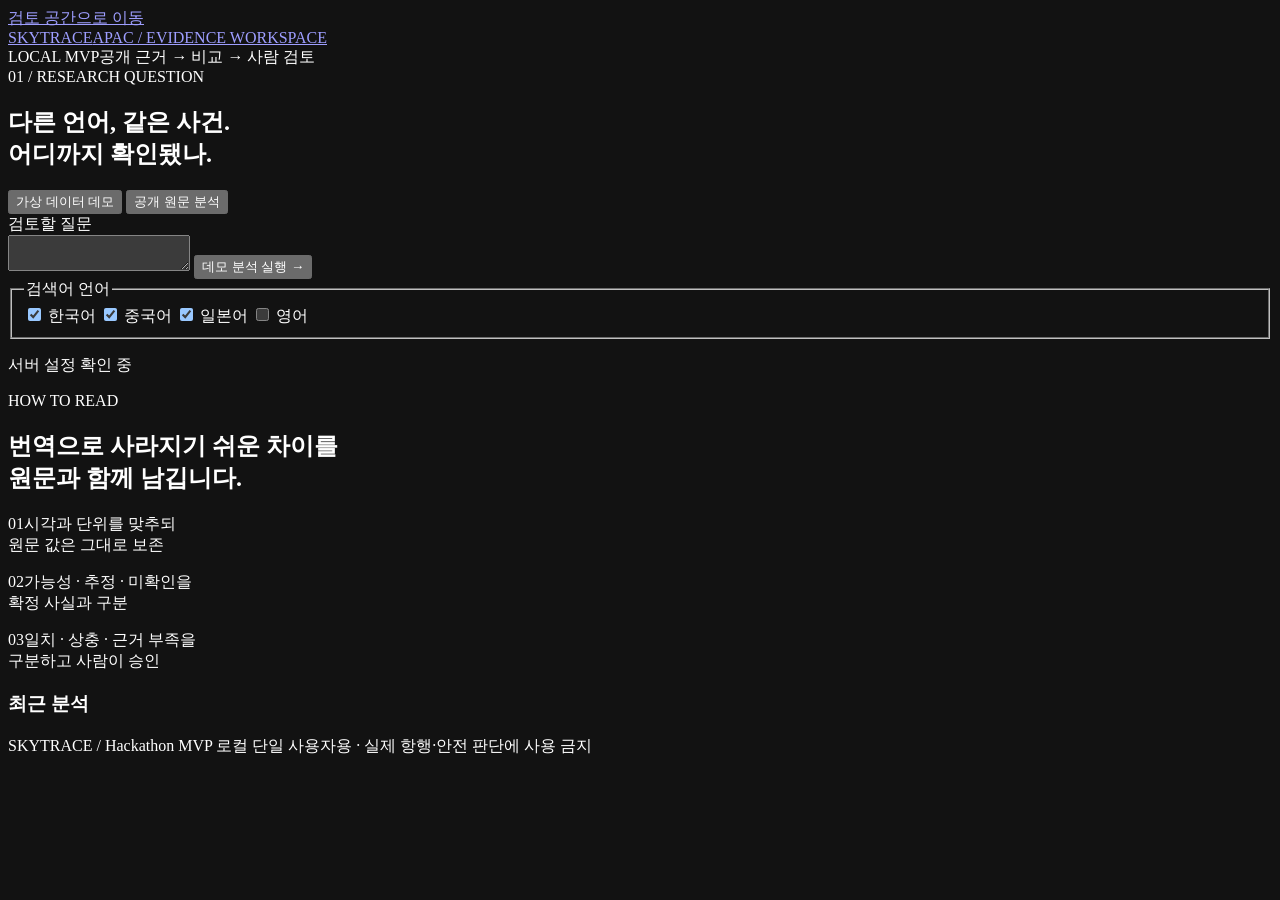
==== app/static/index.html @ a8eb0d34 "merge: review-ui 기능을 develop에 통합" ====
<!doctype html>
<html lang="ko">
<head>
  <meta charset="utf-8">
  <meta name="viewport" content="width=device-width,initial-scale=1">
  <meta name="color-scheme" content="dark">
  <title>SKYTRACE — 다국어 근거 검토</title>
  <link rel="stylesheet" href="/static/style.css">
  <script src="/static/app.js" defer></script>
</head>
<body>
  <a class="skip" href="#workspace">검토 공간으로 이동</a>
  <header class="masthead">
    <a class="brand" href="/">SKYTRACE<span>APAC / EVIDENCE WORKSPACE</span></a>
    <div class="local">LOCAL MVP<span>공개 근거 → 비교 → 사람 검토</span></div>
  </header>
  <main>
    <section class="question-panel" aria-labelledby="question-title">
      <div class="eyebrow">01 / RESEARCH QUESTION</div>
      <div class="question-top"><h1 id="question-title">다른 언어, 같은 사건.<br>어디까지 확인됐나.</h1>
        <div class="mode-switch" role="group" aria-label="분석 모드">
          <button id="demo-mode" type="button" aria-pressed="true">가상 데이터 데모</button>
          <button id="live-mode" type="button" aria-pressed="false">공개 원문 분석</button>
        </div>
      </div>
      <form id="run-form">
        <label for="question">검토할 질문</label>
        <div class="question-input"><textarea id="question" minlength="8" maxlength="1200" rows="2" required></textarea>
          <button class="primary" id="run-button" type="submit">데모 분석 실행 <span aria-hidden="true">→</span></button></div>
        <div class="form-footer"><fieldset id="languages"><legend>검색어 언어</legend>
          <label><input type="checkbox" value="ko" checked> 한국어</label>
          <label><input type="checkbox" value="zh" checked> 중국어</label>
          <label><input type="checkbox" value="ja" checked> 일본어</label>
          <label><input type="checkbox" value="en"> 영어</label>
        </fieldset><p id="config-info">서버 설정 확인 중</p></div>
      </form>
      <p id="mode-notice" class="notice"></p>
    </section>
    <p id="message" role="status" aria-live="polite"></p>
    <section id="progress" class="progress" aria-label="분석 단계" hidden></section>
    <section id="workspace" hidden aria-labelledby="report-title">
      <div class="report-heading"><div><div class="eyebrow">02 / EVIDENCE REVIEW</div><h2 id="report-title">분석 결과</h2><p id="report-meta"></p></div>
        <div class="report-actions"><span id="report-state" class="tag"></span><a id="export" class="button" href="#">보고서 내려받기</a></div></div>
      <div id="report-question" class="report-question"></div>
      <div id="mode-banner" class="mode-banner"></div>
      <div class="workspace-grid">
        <aside class="findings-panel" aria-labelledby="findings-title"><h3 id="findings-title">판단 항목</h3><div id="findings"></div>
          <p class="muted method">신뢰도 = 근거 충족도.<br>정답 확률이 아닙니다.<br>자동 평가 상한: 중간.</p></aside>
        <section class="evidence-panel" aria-labelledby="finding-title">
          <div class="section-heading"><h3 id="finding-title"></h3><span id="finding-status" class="tag"></span></div>
          <p id="finding-reason" class="finding-reason"></p>
          <div class="map-heading"><h4>원문에서 판단까지</h4><span>같은 출처 그룹의 번역본은 독립 근거가 아님</span></div>
          <div id="evidence-map" class="evidence-map"></div>
          <section id="timeline-panel" hidden><h4>UTC 기준 시각 비교</h4><div id="timeline" class="timeline"></div></section>
          <h4 class="table-heading">주장 비교</h4><div class="table-wrap"><table><thead><tr><th scope="col">근거</th><th scope="col">추출값</th><th scope="col">표현 상태</th><th scope="col">정규화</th></tr></thead><tbody id="claim-table"></tbody></table></div>
          <h4 class="quote-heading">원문 · 한국어 번역</h4><div id="quotes"></div>
        </section>
        <aside class="review-panel" aria-labelledby="review-title">
          <div class="eyebrow">03 / HUMAN REVIEW</div><h3 id="review-title">분석가 검토</h3>
          <p class="muted">자동 결과를 검토한 기록입니다. 승인해도 사실의 진위가 보증되지는 않습니다.</p>
          <form id="review-form">
            <label for="reviewer">검토자 <span class="muted">자기 기입 / 인증 아님</span></label><input id="reviewer" maxlength="60" required placeholder="검토자 이름">
            <label for="confidence">선택 항목의 근거 충족도</label><select id="confidence"><option value="unassessed">평가 불가</option><option value="low">낮음</option><option value="medium">중간</option><option value="high">높음 · 사람 지정</option></select>
            <label for="review-note">검토 근거 / 보류 사유</label><textarea id="review-note" minlength="3" maxlength="1000" rows="4" required placeholder="어떤 원문을 확인했고 무엇이 미확정인지 작성"></textarea>
            <button id="save-finding" class="button full" type="button">선택 항목 검토 저장</button>
            <p class="muted compact">항목 수정 시 승인 상태가 초안으로 돌아갑니다.</p>
            <div class="review-actions"><button class="primary" name="action" value="approve" type="submit">보고서 승인</button><button class="button" name="action" value="hold" type="submit">보류</button></div>
            <button class="text-button" name="action" value="reopen" type="submit">초안으로 재검토</button>
          </form>
          <h4>검토 이력</h4><div id="audit" class="audit"></div>
        </aside>
      </div>
      <details class="sources-section" open><summary>수집 출처 및 분석 범위 <span id="source-count"></span></summary><div id="sources"></div></details>
      <section class="limitations"><h3>미확정 사항 · 수집 한계</h3><ul id="warnings"></ul><p>서술형 의미는 자동 확정하지 않습니다. 원문 인용 존재 확인과 사실 검증은 다릅니다. 서로 다른 도메인도 재인용 관계일 수 있으므로 독립성을 직접 확인해야 합니다.</p><p id="usage"></p></section>
    </section>
    <section id="empty" class="empty"><span class="eyebrow">HOW TO READ</span><h2>번역으로 사라지기 쉬운 차이를<br>원문과 함께 남깁니다.</h2><div class="empty-columns"><p><span>01</span>시각과 단위를 맞추되<br>원문 값은 그대로 보존</p><p><span>02</span>가능성 · 추정 · 미확인을<br>확정 사실과 구분</p><p><span>03</span>일치 · 상충 · 근거 부족을<br>구분하고 사람이 승인</p></div></section>
    <section class="history"><h3>최근 분석</h3><div id="history"></div></section>
  </main>
  <footer>SKYTRACE / Hackathon MVP <span>로컬 단일 사용자용 · 실제 항행·안전 판단에 사용 금지</span></footer>
</body>
</html>
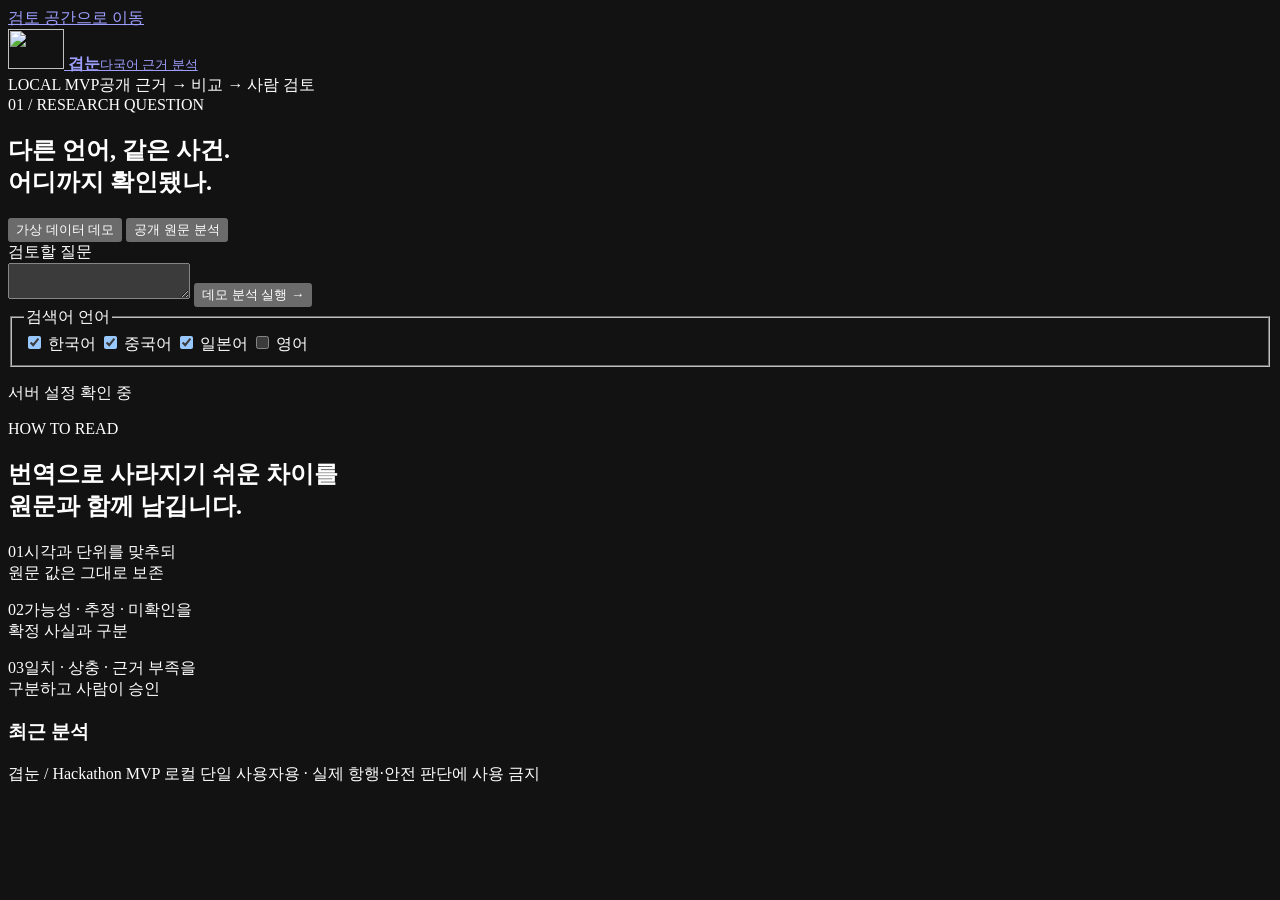
==== commit 3fec5aa2: "feat: 앱 이름과 다운로드 파일명을 겹눈으로 변경 화면·OpenAPI 제목을 겹눈으로 통일하고 로고와 파비콘을 연결한다. 기존 환경변수·패키지·DB 식별자는 호환성을 위해 보존" ====
--- a/app/static/index.html
+++ b/app/static/index.html
@@ -4,14 +4,19 @@
   <meta charset="utf-8">
   <meta name="viewport" content="width=device-width,initial-scale=1">
   <meta name="color-scheme" content="dark">
-  <title>SKYTRACE — 다국어 근거 검토</title>
+  <title>겹눈 — 다국어 근거 검토</title>
+  <link rel="icon" type="image/png" sizes="64x64" href="/static/favicon-gyeopnun.png">
+  <link rel="apple-touch-icon" href="/static/logo-gyeopnun.png">
   <link rel="stylesheet" href="/static/style.css">
   <script src="/static/app.js" defer></script>
 </head>
 <body>
   <a class="skip" href="#workspace">검토 공간으로 이동</a>
   <header class="masthead">
-    <a class="brand" href="/">SKYTRACE<span>APAC / EVIDENCE WORKSPACE</span></a>
+    <a class="brand" href="/" aria-label="겹눈 홈">
+      <img src="/static/logo-gyeopnun.png" width="56" height="40" alt="">
+      <span class="brand-copy"><strong>겹눈</strong><small>다국어 근거 분석</small></span>
+    </a>
     <div class="local">LOCAL MVP<span>공개 근거 → 비교 → 사람 검토</span></div>
   </header>
   <main>
@@ -76,6 +81,6 @@
     <section id="empty" class="empty"><span class="eyebrow">HOW TO READ</span><h2>번역으로 사라지기 쉬운 차이를<br>원문과 함께 남깁니다.</h2><div class="empty-columns"><p><span>01</span>시각과 단위를 맞추되<br>원문 값은 그대로 보존</p><p><span>02</span>가능성 · 추정 · 미확인을<br>확정 사실과 구분</p><p><span>03</span>일치 · 상충 · 근거 부족을<br>구분하고 사람이 승인</p></div></section>
     <section class="history"><h3>최근 분석</h3><div id="history"></div></section>
   </main>
-  <footer>SKYTRACE / Hackathon MVP <span>로컬 단일 사용자용 · 실제 항행·안전 판단에 사용 금지</span></footer>
+  <footer>겹눈 / Hackathon MVP <span>로컬 단일 사용자용 · 실제 항행·안전 판단에 사용 금지</span></footer>
 </body>
 </html>
